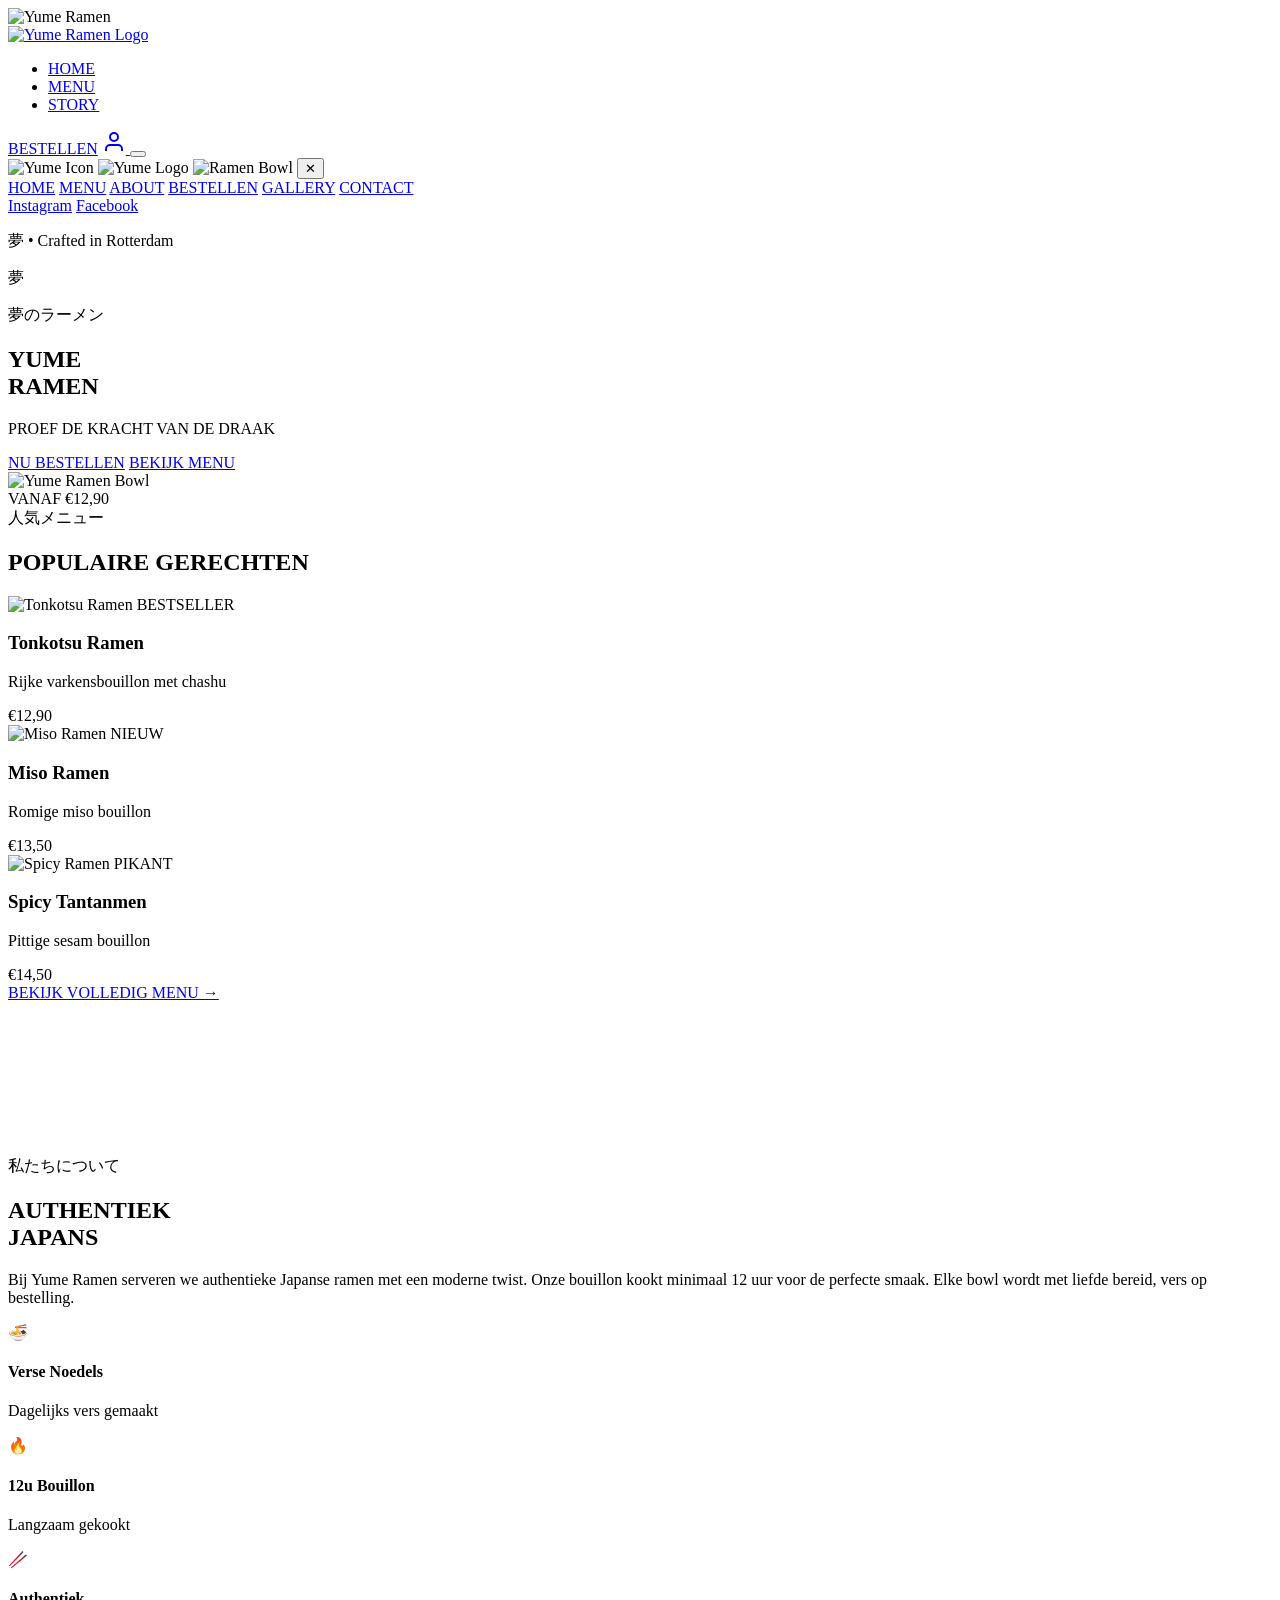
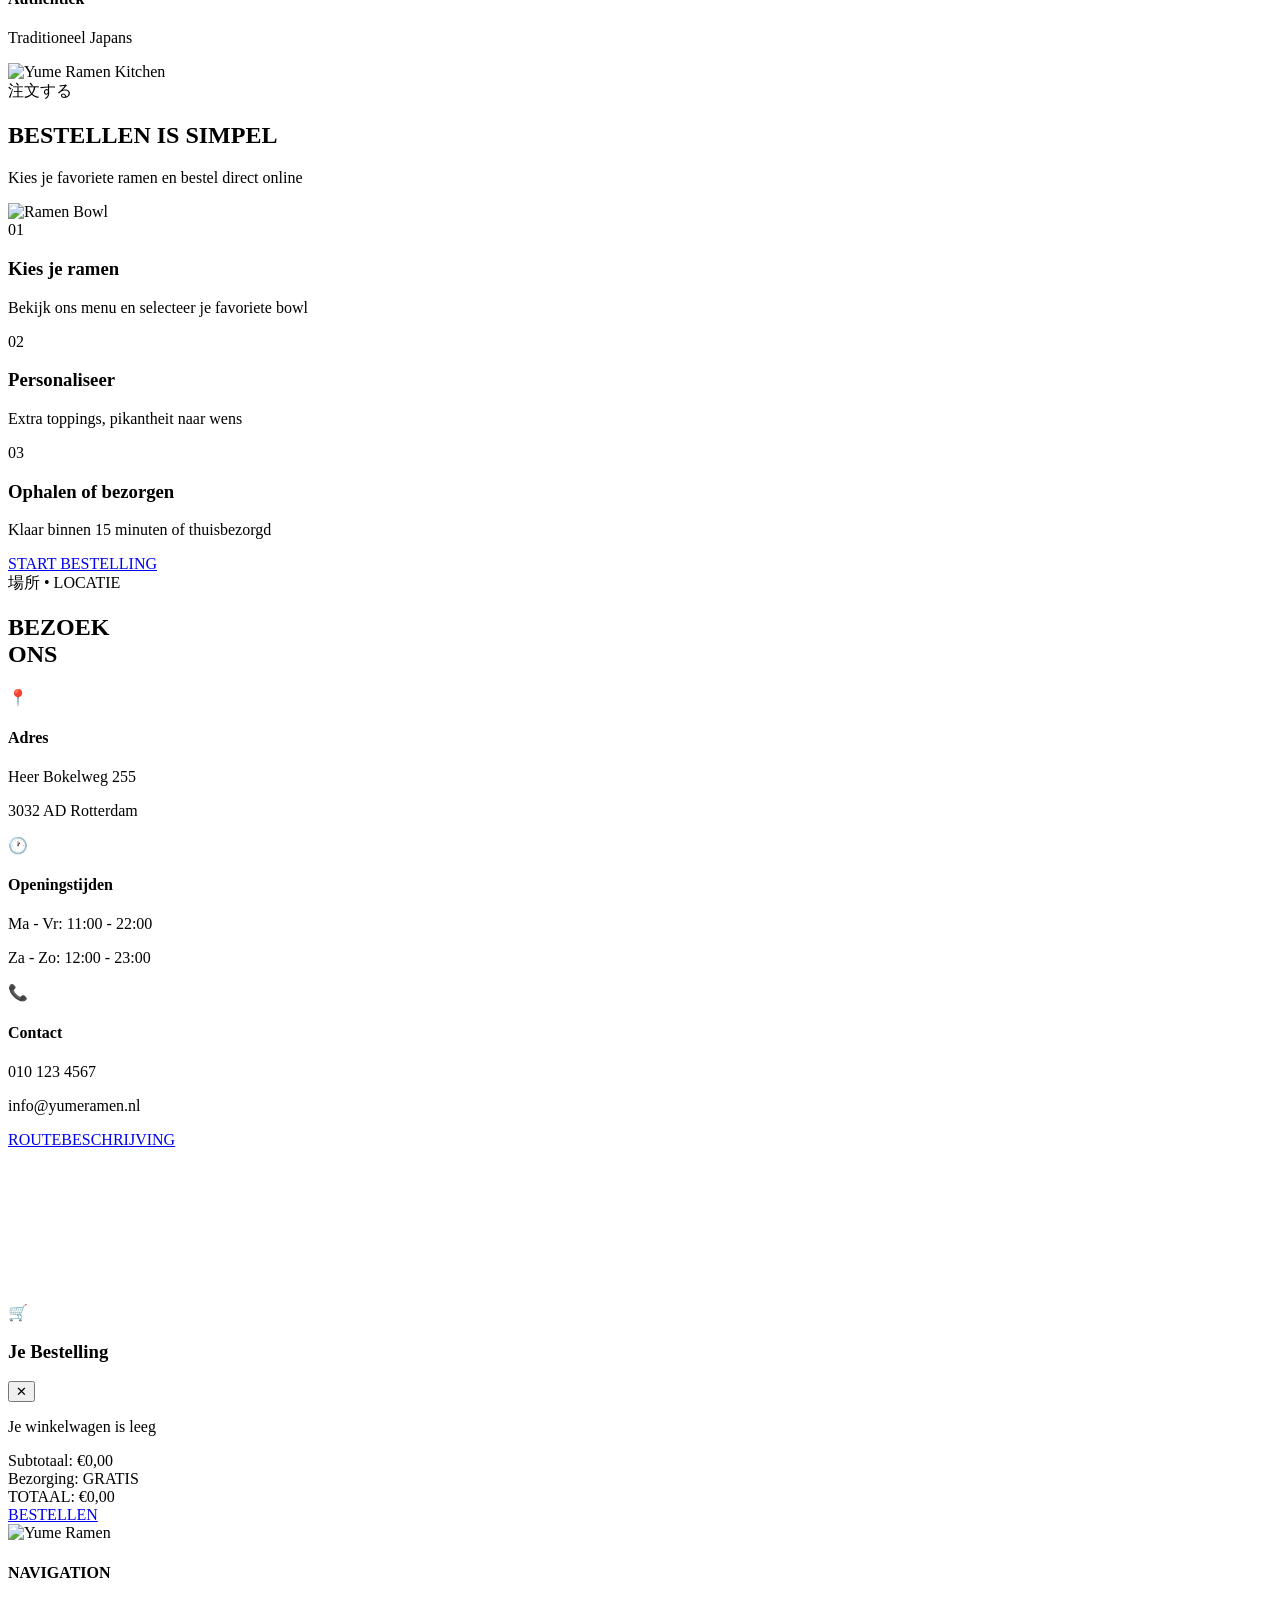
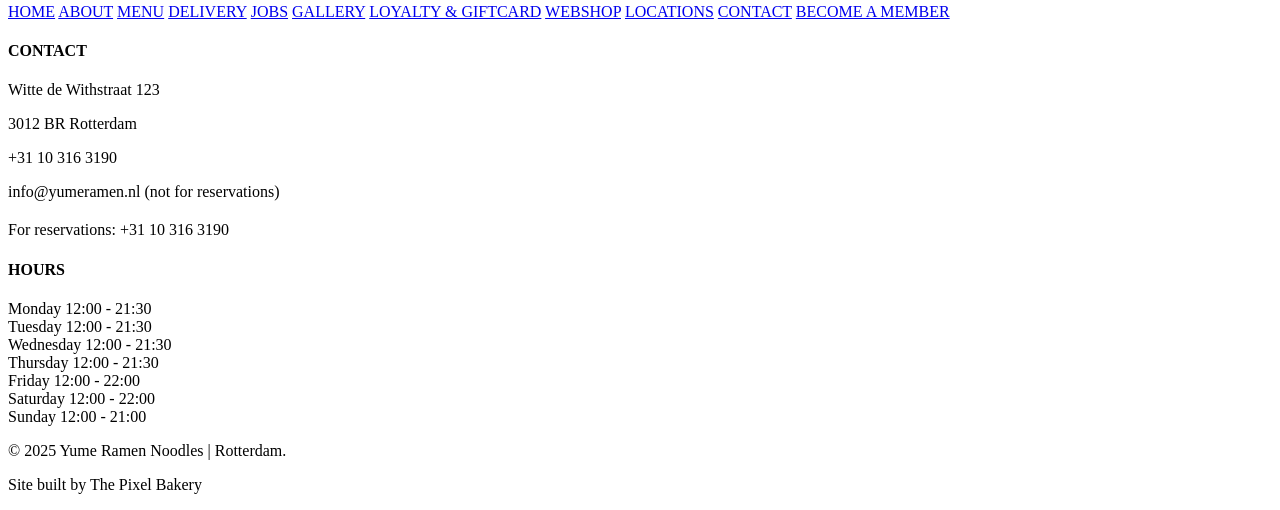
==== index.html @ 60c1b4b7 "Initial commit: Yume Ramen webapplicatie" ====
<!DOCTYPE html>
<html lang="nl">

<head>
    <meta charset="UTF-8">
    <meta name="viewport" content="width=device-width, initial-scale=1.0">
    <meta name="description" content="Yume Ramen, bestel de lekkerste ramen van Rotterdam.">
    <title>Yume Ramen</title>
    <link rel="stylesheet" href="style.css">
    <link href="https://fonts.googleapis.com/css2?family=Permanent+Marker&family=Noto+Sans+JP:wght@700&display=swap"
        rel="stylesheet">
</head>

<body>

    <!-- Loading Screen -->
    <div class="loading-screen" id="loadingScreen">
        <img src="img/Yume_logo.png" alt="Yume Ramen" class="loading-logo">
    </div>

    <nav>
        <a href="index.html" class="nav-logo-link" aria-label="Yume Ramen Home">
            <img src="img/Yume_logo.png" alt="Yume Ramen Logo" class="nav-logo">
        </a>

        <ul class="nav-links">
            <li><a href="#">HOME</a></li>
            <li><a href="menu.html">MENU</a></li>
            <li><a href="#">STORY</a></li>
        </ul>

        <a href="#" class="nav-btn">BESTELLEN</a>

        <!-- Account Icon -->
        <a href="account.html" class="account-icon" aria-label="Account">
            <svg width="24" height="24" viewBox="0 0 24 24" fill="none" stroke="currentColor" stroke-width="2">
                <path d="M20 21v-2a4 4 0 0 0-4-4H8a4 4 0 0 0-4 4v2"></path>
                <circle cx="12" cy="7" r="4"></circle>
            </svg>
        </a>

        <!-- Hamburger Menu Button -->
        <button class="hamburger" id="hamburger" aria-label="Menu">
            <span></span>
            <span></span>
            <span></span>
        </button>
    </nav>

    <!-- Fullscreen Menu Overlay -->
    <div class="menu-overlay" id="menuOverlay">
        <img src="img/Yume_icon.png" alt="Yume Icon" class="menu-icon">
        <img src="img/Yume_logo.png" alt="Yume Logo" class="menu-logo">
        <img src="img/nav_foto.png" alt="Ramen Bowl" class="menu-image">
        <button class="menu-close" id="menuClose">✕</button>
        <nav class="fullscreen-nav">
            <a href="index.html" class="menu-link">HOME</a>
            <a href="menu.html" class="menu-link">MENU</a>
            <a href="#about" class="menu-link">ABOUT</a>
            <a href="#" class="menu-link special">BESTELLEN</a>
            <a href="#" class="menu-link">GALLERY</a>
            <a href="#" class="menu-link">CONTACT</a>
        </nav>

        <div class="menu-footer">
            <div class="menu-social">
                <a href="#">Instagram</a>
                <a href="#">Facebook</a>
            </div>
            <p class="menu-info">夢 • Crafted in Rotterdam</p>
        </div>
    </div>

    <section class="hero">

        <div id="sakura-container"></div>
        <div class="blue-glow"></div>
        <div class="bg-kanji">夢</div>

        <div class="content-box">

            <p class="jp-label">夢のラーメン</p>

            <h1 class="big-title">
                <span class="solid-text">YUME</span><br>
                <span class="outline-text">RAMEN</span>
            </h1>

            <p class="slogan">PROEF DE KRACHT VAN DE DRAAK</p>

            <div class="buttons">
                <a href="menu.html" class="btn-primary">NU BESTELLEN</a>
                <a href="img/yume_menukaart.pdf" target="_blank" class="btn-text">BEKIJK MENU</a>
            </div>
        </div>

        <!-- Ramen Bowl Rechts -->
        <div class="ramen-showcase">
            <div class="steam-container">
                <div class="steam steam-1"></div>
                <div class="steam steam-2"></div>
                <div class="steam steam-3"></div>
            </div>
            <img src="img/ramen1.png" alt="Yume Ramen Bowl" class="ramen-image">
            <div class="price-tag">
                <span class="price-label">VANAF</span>
                <span class="price-amount">€12,90</span>
            </div>
        </div>

    </section>

    <!-- Populaire Gerechten Sectie -->
    <section class="featured-section">
        <div class="section-container">
            <div class="section-header">
                <span class="section-label">人気メニュー</span>
                <h2 class="section-title">
                    <span class="solid-text">POPULAIRE</span>
                    <span class="outline-text">GERECHTEN</span>
                </h2>
            </div>

            <div class="featured-grid">
                <div class="featured-item" onclick="window.location.href='menu.html'">
                    <div class="featured-image">
                        <img src="img/ramen1.png" alt="Tonkotsu Ramen">
                        <span class="featured-badge">BESTSELLER</span>
                    </div>
                    <div class="featured-info">
                        <h3>Tonkotsu Ramen</h3>
                        <p>Rijke varkensbouillon met chashu</p>
                        <div class="featured-price">€12,90</div>
                    </div>
                </div>

                <div class="featured-item" onclick="window.location.href='menu.html'">
                    <div class="featured-image">
                        <img src="img/ramen1.png" alt="Miso Ramen">
                        <span class="featured-badge">NIEUW</span>
                    </div>
                    <div class="featured-info">
                        <h3>Miso Ramen</h3>
                        <p>Romige miso bouillon</p>
                        <div class="featured-price">€13,50</div>
                    </div>
                </div>

                <div class="featured-item" onclick="window.location.href='menu.html'">
                    <div class="featured-image">
                        <img src="img/ramen1.png" alt="Spicy Ramen">
                        <span class="featured-badge hot">PIKANT</span>
                    </div>
                    <div class="featured-info">
                        <h3>Spicy Tantanmen</h3>
                        <p>Pittige sesam bouillon</p>
                        <div class="featured-price">€14,50</div>
                    </div>
                </div>
            </div>

            <div class="section-cta">
                <a href="menu.html" class="cta-link">BEKIJK VOLLEDIG MENU →</a>
            </div>
        </div>
    </section>

    <!-- Scroll Video Sectie -->
    <section class="video-scroll-section" id="videoScrollSection">
        <div class="video-container-scroll">
            <video id="scrollVideo" muted loop playsinline>
                <source src="ramen_video.mp4" type="video/mp4">
                Je browser ondersteunt geen video.
            </video>
        </div>
    </section>

    <!-- Over Ons Sectie -->
    <section class="about-section">
        <div class="about-container">
            <div class="about-content">
                <span class="section-label">私たちについて</span>
                <h2 class="section-title">
                    <span class="solid-text">AUTHENTIEK</span><br>
                    <span class="outline-text">JAPANS</span>
                </h2>
                <p class="about-text">
                    Bij Yume Ramen serveren we authentieke Japanse ramen met een moderne twist.
                    Onze bouillon kookt minimaal 12 uur voor de perfecte smaak.
                    Elke bowl wordt met liefde bereid, vers op bestelling.
                </p>
                <div class="about-features">
                    <div class="feature-item">
                        <div class="feature-icon">🍜</div>
                        <div class="feature-text">
                            <h4>Verse Noedels</h4>
                            <p>Dagelijks vers gemaakt</p>
                        </div>
                    </div>
                    <div class="feature-item">
                        <div class="feature-icon">🔥</div>
                        <div class="feature-text">
                            <h4>12u Bouillon</h4>
                            <p>Langzaam gekookt</p>
                        </div>
                    </div>
                    <div class="feature-item">
                        <div class="feature-icon">🥢</div>
                        <div class="feature-text">
                            <h4>Authentiek</h4>
                            <p>Traditioneel Japans</p>
                        </div>
                    </div>
                </div>
            </div>
            <div class="about-image">
                <img src="img/ramen1.png" alt="Yume Ramen Kitchen">
            </div>
        </div>
    </section>

    <!-- Bestel Sectie -->
    <section class="order-section">
        <div class="order-container">
            <span class="section-label">注文する</span>
            <h2 class="section-title">
                <span class="solid-text">BESTELLEN</span>
                <span class="outline-text">IS SIMPEL</span>
            </h2>
            <p class="order-subtitle">Kies je favoriete ramen en bestel direct online</p>

            <!-- Decoratieve cirkel met afbeelding -->
            <div class="order-circle-decoration">
                <img src="img/nav_foto2.png" alt="Ramen Bowl">
            </div>

            <div class="order-steps">
                <div class="step">
                    <div class="step-number">01</div>
                    <h3>Kies je ramen</h3>
                    <p>Bekijk ons menu en selecteer je favoriete bowl</p>
                </div>
                <div class="step">
                    <div class="step-number">02</div>
                    <h3>Personaliseer</h3>
                    <p>Extra toppings, pikantheit naar wens</p>
                </div>
                <div class="step">
                    <div class="step-number">03</div>
                    <h3>Ophalen of bezorgen</h3>
                    <p>Klaar binnen 15 minuten of thuisbezorgd</p>
                </div>
            </div>

            <a href="menu.html" class="btn-primary large">START BESTELLING</a>
        </div>
    </section>

    <!-- Locatie Sectie -->
    <section class="location-section">
        <div class="location-container">
            <div class="location-info">
                <span class="section-label">場所 • LOCATIE</span>
                <h2 class="section-title">
                    <span class="solid-text">BEZOEK</span><br>
                    <span class="outline-text">ONS</span>
                </h2>
                <div class="location-details">
                    <div class="detail-item">
                        <div class="detail-icon">📍</div>
                        <div class="detail-text">
                            <h4>Adres</h4>
                            <p>Heer Bokelweg 255</p>
                            <p>3032 AD Rotterdam</p>
                        </div>
                    </div>
                    <div class="detail-item">
                        <div class="detail-icon">🕐</div>
                        <div class="detail-text">
                            <h4>Openingstijden</h4>
                            <p>Ma - Vr: 11:00 - 22:00</p>
                            <p>Za - Zo: 12:00 - 23:00</p>
                        </div>
                    </div>
                    <div class="detail-item">
                        <div class="detail-icon">📞</div>
                        <div class="detail-text">
                            <h4>Contact</h4>
                            <p>010 123 4567</p>
                            <p>info@yumeramen.nl</p>
                        </div>
                    </div>
                </div>
                <a href="https://www.google.com/maps/search/?api=1&query=Heer+Bokelweg+255+Rotterdam" target="_blank"
                    class="btn-primary">ROUTEBESCHRIJVING</a>
            </div>
            <div class="location-map">
                <iframe
                    src="https://www.google.com/maps/embed?pb=!1m18!1m12!1m3!1d2460.5426574638856!2d4.527820976947392!3d51.941937171876556!2m3!1f0!2f0!3f0!3m2!1i1024!2i768!4f13.1!3m3!1m2!1s0x47c433c4f0c0b7f7%3A0x6c0c0c0c0c0c0c0!2sHeer%20Bokelweg%20255%2C%203032%20AD%20Rotterdam!5e0!3m2!1snl!2snl!4v1234567890123!5m2!1snl!2snl"
                    width="100%" height="100%" style="border:0;" allowfullscreen="" loading="lazy"
                    referrerpolicy="no-referrer-when-downgrade">
                </iframe>
            </div>
        </div>
    </section>

    <!-- Winkelwagen Float Button -->
    <div class="cart-float" id="cartFloat" onclick="toggleCart()">
        <span class="cart-icon">🛒</span>
        <span class="cart-count" id="cartCount">0</span>
    </div>

    <!-- Winkelwagen Sidebar -->
    <div class="cart-sidebar" id="cartSidebar">
        <div class="cart-header">
            <h3>Je Bestelling</h3>
            <button class="cart-close" onclick="toggleCart()">✕</button>
        </div>
        <div class="cart-items" id="cartItems">
            <p class="empty-cart">Je winkelwagen is leeg</p>
        </div>
        <div class="cart-footer">
            <div class="cart-free-delivery" id="cartFreeDelivery">
                <div class="cart-free-delivery-text">
                    Voeg €<span id="cartFreeAmount">0,00</span> toe voor gratis bezorging!
                </div>
                <div class="cart-progress-bar">
                    <div class="cart-progress-fill" id="cartProgressFill"></div>
                </div>
            </div>
            <div class="cart-totals">
                <div class="cart-total-row">
                    <span>Subtotaal:</span>
                    <span id="cartSubtotal">€0,00</span>
                </div>
                <div class="cart-total-row">
                    <span>Bezorging:</span>
                    <span id="cartDelivery">€2,50</span>
                </div>
                <div class="cart-total-row cart-total-main">
                    <span>TOTAAL:</span>
                    <span id="cartTotal">€0,00</span>
                </div>
            </div>
            <a href="checkout.php" class="checkout-btn">BESTELLEN</a>
        </div>
    </div>

    <!-- Footer -->
    <footer class="footer">
        <div class="footer-content">
            <div class="footer-logo-column">
                <img src="img/Yume_logo.png" alt="Yume Ramen" class="footer-logo">
            </div>

            <div class="footer-column">
                <h4>NAVIGATION</h4>
                <a href="index.html">HOME</a>
                <a href="#">ABOUT</a>
                <a href="menu.html">MENU</a>
                <a href="#">DELIVERY</a>
                <a href="#">JOBS</a>
                <a href="#">GALLERY</a>
                <a href="#">LOYALTY & GIFTCARD</a>
                <a href="#">WEBSHOP</a>
                <a href="#">LOCATIONS</a>
                <a href="#">CONTACT</a>
                <a href="account.html">BECOME A MEMBER</a>
            </div>

            <div class="footer-column">
                <h4>CONTACT</h4>
                <p>Witte de Withstraat 123</p>
                <p>3012 BR Rotterdam</p>
                <p>+31 10 316 3190</p>
                <p>info@yumeramen.nl <span class="footer-note">(not for reservations)</span></p>
                <p style="margin-top: 20px;">For reservations: +31 10 316 3190</p>
            </div>

            <div class="footer-column">
                <h4>HOURS</h4>
                <div class="opening-hours">
                    <div class="hours-row">
                        <span>Monday</span>
                        <span>12:00 - 21:30</span>
                    </div>
                    <div class="hours-row">
                        <span>Tuesday</span>
                        <span>12:00 - 21:30</span>
                    </div>
                    <div class="hours-row">
                        <span>Wednesday</span>
                        <span>12:00 - 21:30</span>
                    </div>
                    <div class="hours-row">
                        <span>Thursday</span>
                        <span>12:00 - 21:30</span>
                    </div>
                    <div class="hours-row">
                        <span>Friday</span>
                        <span>12:00 - 22:00</span>
                    </div>
                    <div class="hours-row">
                        <span>Saturday</span>
                        <span>12:00 - 22:00</span>
                    </div>
                    <div class="hours-row">
                        <span>Sunday</span>
                        <span>12:00 - 21:00</span>
                    </div>
                </div>
            </div>
        </div>

        <div class="footer-bottom">
            <p>© 2025 Yume Ramen Noodles | Rotterdam.</p>
            <p class="footer-credit">Site built by The Pixel Bakery</p>
        </div>
    </footer>

    <!-- Anime.js CDN -->
    <script src="https://cdn.jsdelivr.net/npm/animejs@3.2.2/lib/anime.min.js"></script>
    <script src="public/js/cart.js"></script>
    <script src="script.js"></script>
</body>

</html>
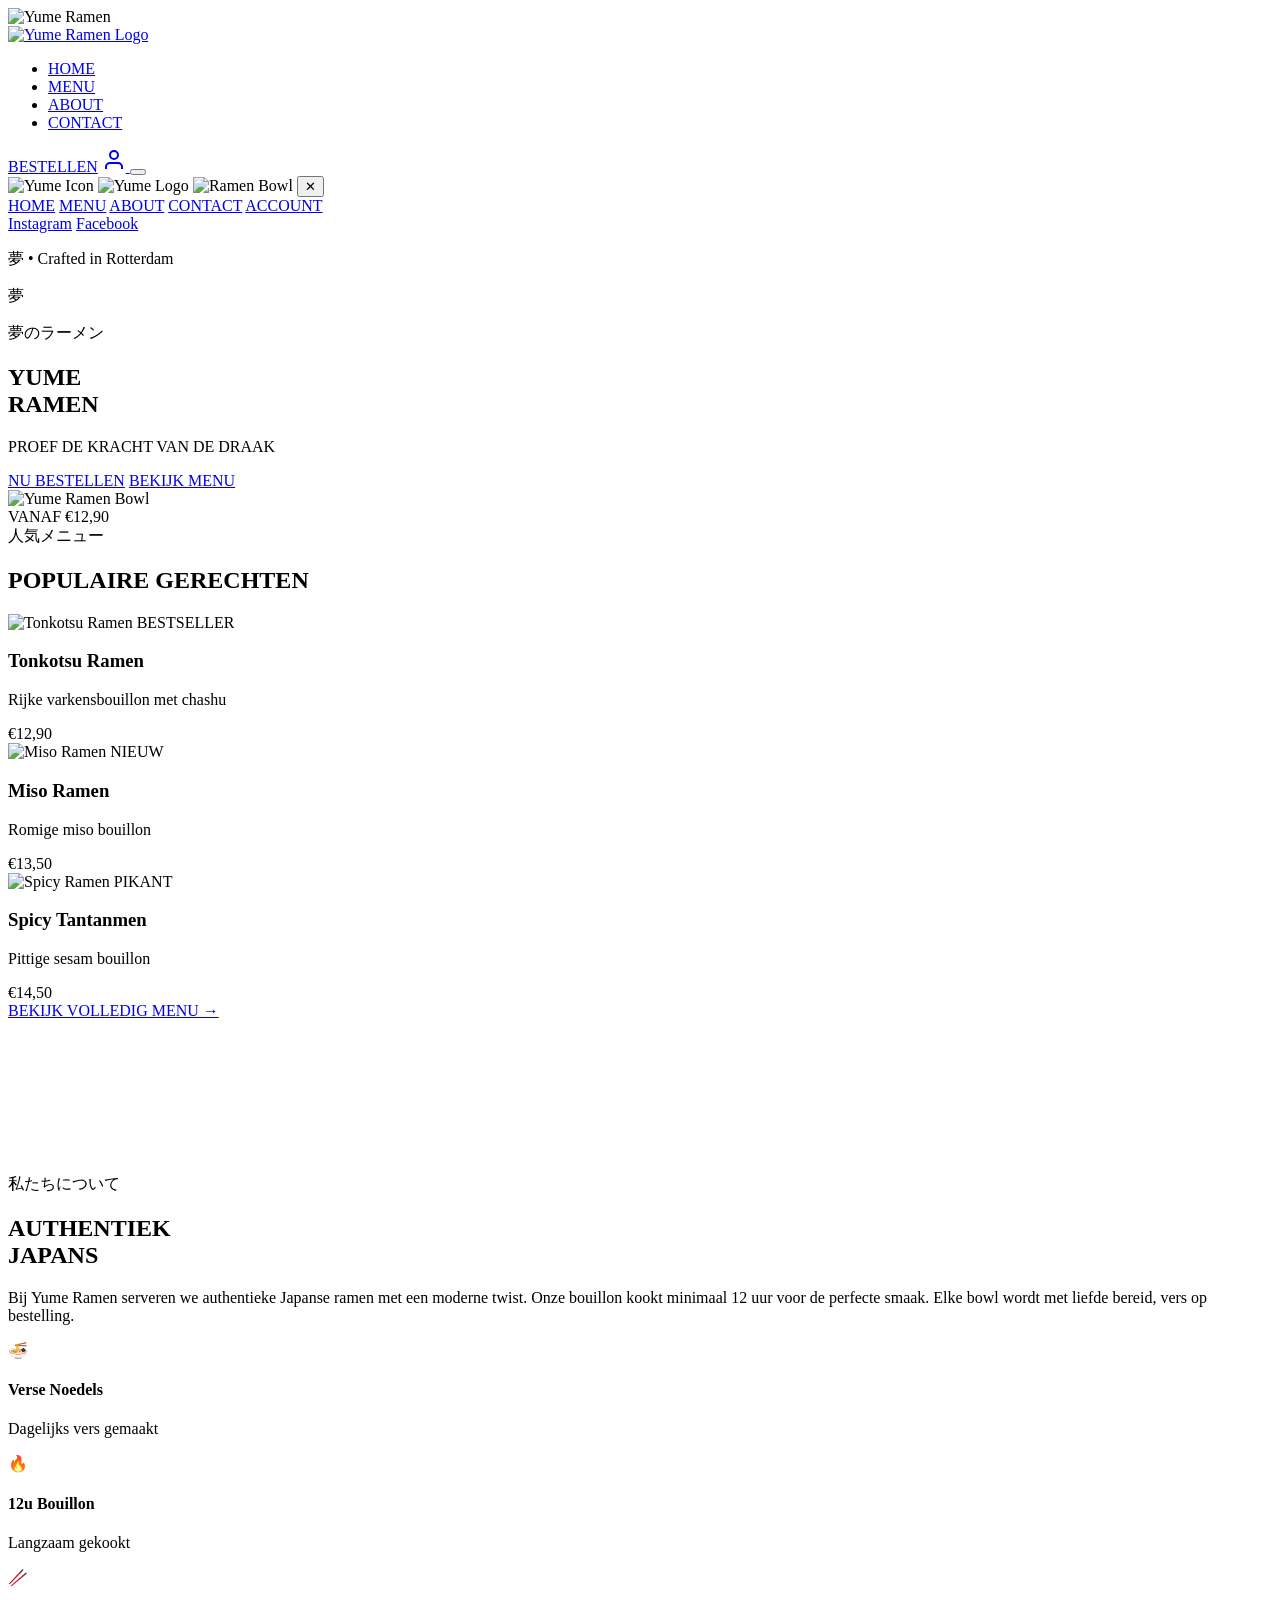
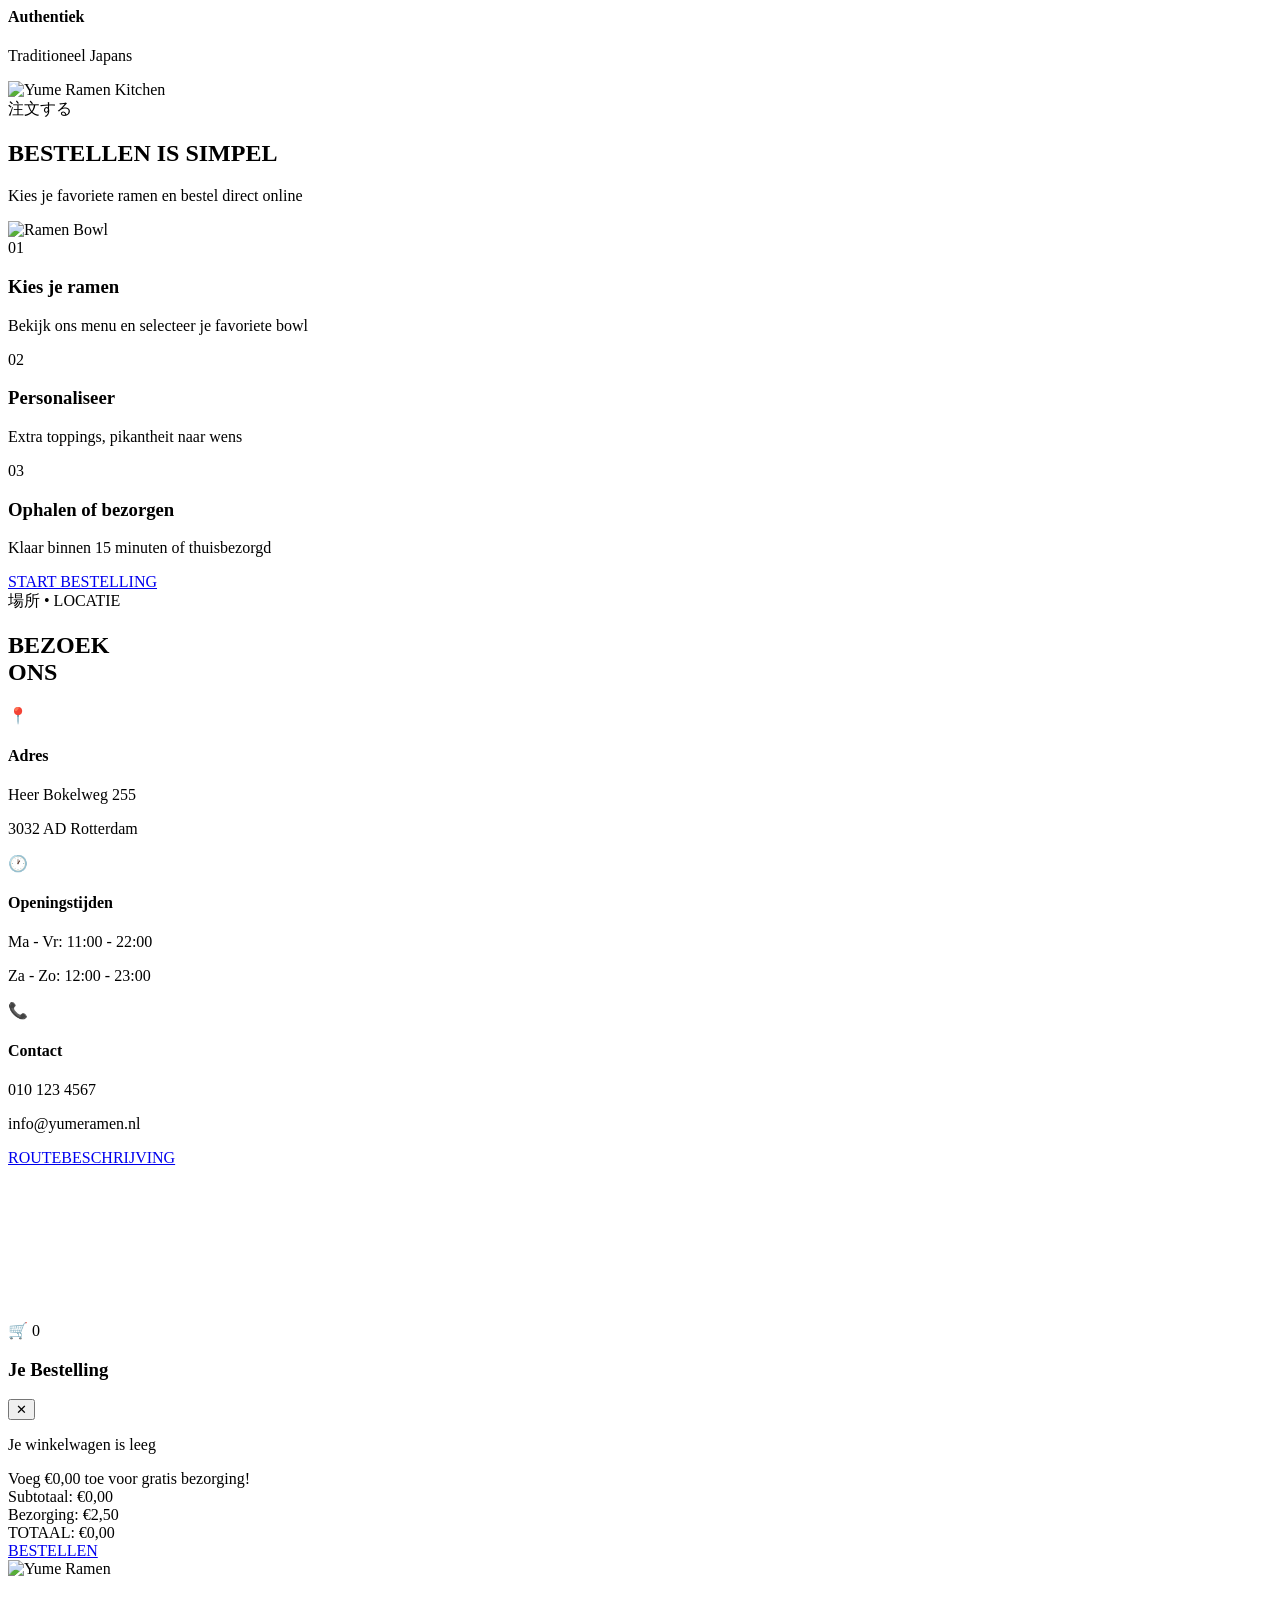
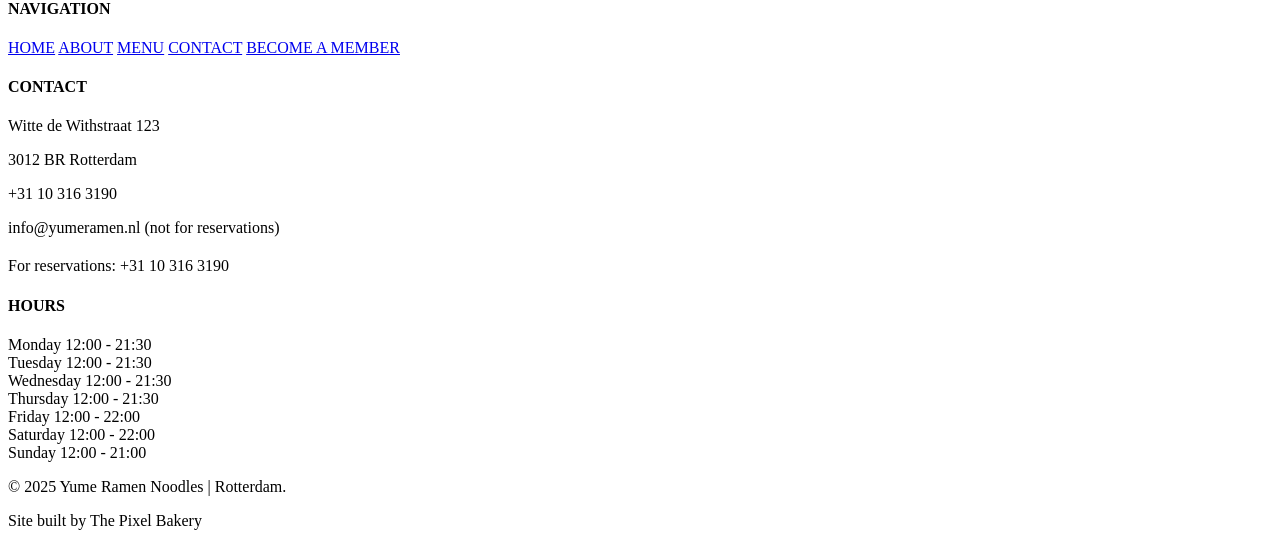
==== commit 4ec0e647: "Fix Vercel deployment: add HTML pages to public, vercel.json rewrites, and static routing" ====
--- a/index.html
+++ b/index.html
@@ -6,6 +6,7 @@
     <meta name="viewport" content="width=device-width, initial-scale=1.0">
     <meta name="description" content="Yume Ramen, bestel de lekkerste ramen van Rotterdam.">
     <title>Yume Ramen</title>
+    <link rel="stylesheet" href="css/style.css">
     <link rel="stylesheet" href="style.css">
     <link href="https://fonts.googleapis.com/css2?family=Permanent+Marker&family=Noto+Sans+JP:wght@700&display=swap"
         rel="stylesheet">
@@ -24,9 +25,10 @@
         </a>
 
         <ul class="nav-links">
-            <li><a href="#">HOME</a></li>
+            <li><a href="index.html" class="active">HOME</a></li>
             <li><a href="menu.html">MENU</a></li>
-            <li><a href="#">STORY</a></li>
+            <li><a href="about.html">ABOUT</a></li>
+            <li><a href="contact.html">CONTACT</a></li>
         </ul>
 
         <a href="#" class="nav-btn">BESTELLEN</a>
@@ -54,12 +56,11 @@
         <img src="img/nav_foto.png" alt="Ramen Bowl" class="menu-image">
         <button class="menu-close" id="menuClose">✕</button>
         <nav class="fullscreen-nav">
-            <a href="index.html" class="menu-link">HOME</a>
+            <a href="index.html" class="menu-link active">HOME</a>
             <a href="menu.html" class="menu-link">MENU</a>
-            <a href="#about" class="menu-link">ABOUT</a>
-            <a href="#" class="menu-link special">BESTELLEN</a>
-            <a href="#" class="menu-link">GALLERY</a>
-            <a href="#" class="menu-link">CONTACT</a>
+            <a href="about.html" class="menu-link">ABOUT</a>
+            <a href="contact.html" class="menu-link">CONTACT</a>
+            <a href="account.html" class="menu-link">ACCOUNT</a>
         </nav>
 
         <div class="menu-footer">
@@ -169,6 +170,7 @@
     <section class="video-scroll-section" id="videoScrollSection">
         <div class="video-container-scroll">
             <video id="scrollVideo" muted loop playsinline>
+                <source src="video/ramen_video.mp4" type="video/mp4">
                 <source src="ramen_video.mp4" type="video/mp4">
                 Je browser ondersteunt geen video.
             </video>
@@ -176,7 +178,7 @@
     </section>
 
     <!-- Over Ons Sectie -->
-    <section class="about-section">
+    <section class="about-section" id="about">
         <div class="about-container">
             <div class="about-content">
                 <span class="section-label">私たちについて</span>
@@ -342,7 +344,7 @@
                     <span id="cartTotal">€0,00</span>
                 </div>
             </div>
-            <a href="checkout.php" class="checkout-btn">BESTELLEN</a>
+            <a href="checkout.html" class="checkout-btn">BESTELLEN</a>
         </div>
     </div>
 
@@ -356,15 +358,9 @@
             <div class="footer-column">
                 <h4>NAVIGATION</h4>
                 <a href="index.html">HOME</a>
-                <a href="#">ABOUT</a>
+                <a href="about.html">ABOUT</a>
                 <a href="menu.html">MENU</a>
-                <a href="#">DELIVERY</a>
-                <a href="#">JOBS</a>
-                <a href="#">GALLERY</a>
-                <a href="#">LOYALTY & GIFTCARD</a>
-                <a href="#">WEBSHOP</a>
-                <a href="#">LOCATIONS</a>
-                <a href="#">CONTACT</a>
+                <a href="contact.html">CONTACT</a>
                 <a href="account.html">BECOME A MEMBER</a>
             </div>
 
@@ -420,7 +416,9 @@
 
     <!-- Anime.js CDN -->
     <script src="https://cdn.jsdelivr.net/npm/animejs@3.2.2/lib/anime.min.js"></script>
-    <script src="public/js/cart.js"></script>
+    <script src="js/cart.js"></script>
+    <script src="cart.js"></script>
+    <script src="js/script.js"></script>
     <script src="script.js"></script>
 </body>
 
